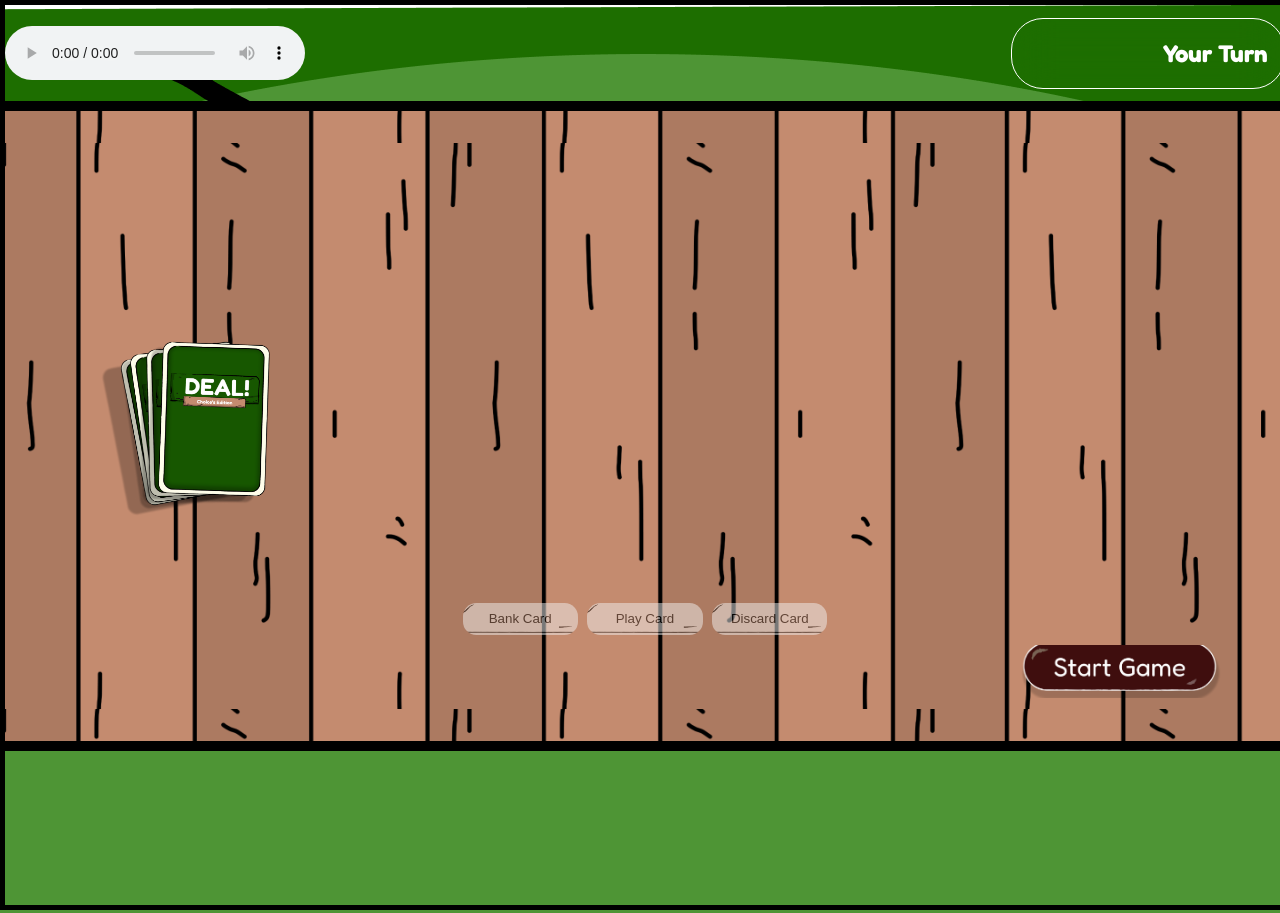
==== game.html @ fb62fb7c "project all over place lol, but eitehr wya, i added some sound effects" ====
<!DOCTYPE html>
<html lang="en">
<head>
    <meta charset="UTF-8">
    <meta name="viewport" content="width=device-width, initial-scale=1.0">
    <title>Document</title>
    <link rel="stylesheet" href="styles/style.css">
    <link rel="stylesheet" href="styles/animations.css">
    <link rel="stylesheet" href="styles/card.css">
</head>
<body>

<header>
  <audio id="myMusic" controls loop>
  <source src="./assets/music/zombiepop.mp3" type="audio/mpeg">
Your browser does not support the audio element.
</audio>


  <audio id="drawSound" controls style="display: none;">
  <source src="./assets/music/draw.mp3" type="audio/mpeg">
Your browser does not support the audio element.
</audio>

  <audio id="playSound" controls style="display: none;">
  <source src="./assets/music/play.mp3" type="audio/mpeg">
Your browser does not support the audio element.
</audio>
<!-- <button id="pause">
   <svg width="50" height="50" viewBox="0 0 165 159" fill="none" xmlns="http://www.w3.org/2000/svg">
<path fill-rule="evenodd" clip-rule="evenodd" d="M0.0474176 9.97415C0.0493301 4.48329 5.2744 0.0433863 11.7332 0.0414877L58.4626 0.0277511C64.9214 0.0258524 70.1434 4.46268 70.1415 9.95354L70.0931 148.963C70.0912 154.454 64.8661 158.893 58.4073 158.895L11.6779 158.909C10.1381 158.906 8.61443 158.646 7.19396 158.145C5.77349 157.644 4.48407 156.912 3.39943 155.99C2.31479 155.069 1.45619 153.975 0.872725 152.773C0.289256 151.571 -0.00764297 150.283 -0.000999512 148.983L0.0474176 9.97415ZM94.165 9.94648C94.1669 4.45562 99.392 0.0157194 105.851 0.0138208L152.58 8.41673e-05C159.039 -0.00181447 164.261 4.43501 164.259 9.92587L164.211 148.935C164.209 154.426 158.984 158.866 152.525 158.868L105.795 158.881C104.256 158.878 102.732 158.618 101.312 158.118C99.8911 157.617 98.6017 156.885 97.517 155.963C96.4324 155.041 95.5738 153.948 94.9903 152.745C94.4068 151.543 94.1099 150.255 94.1166 148.956L94.165 9.94648Z" fill="white"/>
</svg>

</button> -->

<article>
<button id="anim">animation test</button>

      <h1>Your Turn</h1>
   <p id="bank"></p>
</article>


</header>

<main>
 
   <!-- Deck of Cards -->
 <div id="deck">

 </div>
 
<!-- Action Cards -->
<section id="discard" style="width: 20%; height: 40%;">

</section>
<!-- <section class="bank"></section> -->

<section id="players_properties">
  <div class="properties" id="Computer">
           <!-- <div class="set"></div>  -->
  </div>
  
  <div class="properties" id="You"> 
       <!-- <div class="set"></div> -->
  </div>


</section>

<section id="ComputerHand" style="width: 70%; height: 15em;"></section>
<section id="hand"></section>

<div id="controls">  
  <button id="bankcard_btn" class="disabled">Bank Card</button>
  <button id="playcard_btn" class="disabled">Play Card</button>
  <button id="discard_btn" class="disabled">Discard Card</button>
  
</div>

<div style="position: absolute; right: 5%; bottom: 23%;">
    <button id="endturn_btn" class="disabled"></button>
    <button id="startgame_btn"></button>
</div>

</main>

                                    <!-- Displays and Popups -->

 <section class="overlay">
  <!-- background is the board -->
 
  <div style="position: relative; width: 100%; height: 100%;">
        <img class="screen" src="assets/screens/win.png" alt="">
        <div id="overview">
            <h1 style="font-size: 3em;">Overview</h1>
            <p>You won</p>
            <p>Turns taken:</p>

            <a href="index.html"><button id="home-btn"></button></a>
            <a href="game.html"><button id="play-btn"></button></a>
        </div>
  </div>
  
 <section class="overlay">
  <!-- background is the board -->

  <div style="position: relative; width: 100%; height: 100%;">
        <img class="screen" src="assets/screens/lose.png" alt="">
        <div id="overview">
            <h1 style="font-size: 3em;"><b>Overview</b></h1>
            <p>You won</p>
            <p>Turns taken:</p>

            <a href="index.html"><button id="home-btn"></button></a>
            <a href="game.html"><button id="play-btn"></button></a>
        </div>
  </div>

 </section>
<!--------------------------------------- Templates ---------------------------->


<template id="cardtemplate" >

    <div class="deckcard card">
         <div class="deckcard-inner">
            <img src="assets/backcard.png" alt="card" class="backcard deckcard-back">
            <div style="position: relative;" class="frontcard deckcard-front">
              <p class="value top">3</p>
              <p class="value bottom">3</p>

              <div class="header">

                <div class="header-main">
                  <h3 class="name">Ventor Avenue</h3>

                </div>
              </div>

              <div class="main">
                  <div class="sets">

                  </div>
                
                  <div class="rent flex-column">
                        <p class="value">1m</p>
                        <p class="value">3m</p>
                        <p class="value">5m</p>
                  </div>

                <!-- Action, Temp -->
                  <img src="" alt="" class="illustration">
                  <img style="z-index: 30;" src="" alt="" class="bottom">
                  <p class="description" style="z-index: 30;"></p>
              </div>

            </div>
        </div>
    </div>

</template>


<script type="module" src="script/script.js"></script>
<!-- <script>    alert("Hi There!, This is 'DEAL!', a digital rendition of monopoly deal's card game, the goal is to stay out of debt and complete two properties to win")
</script> -->
</body>
</html>
---- styles/style.css ----
@import url(https://fonts.googleapis.com/css?family=Fredoka:100,light);
/* General */
body{
    height: 100vh;
    position: relative;
    background-image: url('../assets/grassgreen.png');
    background-position: top;
    background-size: cover 100%;
    width:100%;
    background-repeat: no-repeat;
    row-gap: 1em;
    border: 5px solid black;
    font-family: 'Fredoka';

}

html,
body {
    margin: 0;
    padding: 0;
    width: 100%;
    height: 100%;
}

main{
    margin-top:50px;
    background-image: url('../assets/woodenboard.png');
    background-size: contain;
    background-repeat:repeat;
    background-position: center;
    height: 70%;
    width: 100%;
    z-index: 40;
    align-items: center;
}

main{
    display: flex;
    flex-direction: row;
    flex-wrap: nowrap;
    justify-content: space-evenly;
    border-top: 10px solid black;
    border-bottom: 10px solid black;
    margin: 0%;

}

main section{
    width: 35%;
    height: 100%;

}

header{
    position:sticky;
    top: 0%;
    width: 100%;
    height: 30%;
    padding: 2% 0%;

}


                                /* Control Buttons */

#controls{
    display: flex;
    flex-direction: row;
    width: 30%;
    position: absolute;
    left: 35%;
    bottom: 30%;
    justify-content: space-evenly;
}

#controls button{
    border-radius: 1em;
  box-shadow: 0px 5px #645f5f;
    background-size: 120% 150%;
    background-position: center;
    border: white 2px solid;
    background-image: url('../assets/components/buttons-bg.png');
    padding:0.5em;
    z-index: 10;
    width: 30%;
    cursor: pointer;
    
}

#controls button.disabled{
    opacity: 0.5;
    pointer-events: none;
    box-shadow: none;
    border-color: transparent;

}

#controls button.enabled{
    opacity: 1;
    border: black solid 2px;
    pointer-events:all;
}

#startgame_btn.disabled,
#endturn_btn{
    display: none;
}

#startgame_btn,
#endturn_btn{
    width: 15em;
     border: none;
    background-color: transparent;
    background-position: center;
    background-size: cover;
    cursor: pointer;

    transition: 0.3s ease-in-out;
    padding: 2em;
    border-radius: 1em;
}
#startgame_btn{
    background-image: url('../assets/components/startbg.png');
}
#endturn_btn{
    background-image: url('../assets/components/end-btn.png');

}

#endturn_btn.enabled{
    display: block;
}



#playcard_btn.enabled{
    color: white;
    border-color: white;
    background-color: #6b705c;
}

#bankcard_btn.enabled{
    background-color: #f6bd60;
}

#discard_btn.enabled{
    background-color: #D65A5A;
}

/* //onclick it should trasnform and scalle the card and stay there*/

.card.active{
    transform: scale(2);
    transform:translateY(2);
    justify-self: center;
    transition: transform 0.3s ease-in-out;
    transform-origin: center;
}
.card{
  background-color: transparent;
  width: 180px;
  height: 260px;
  perspective: 1000px; /* Remove this if you don't want the 3D effect */
  transition: ease-in-out 0.3s;
}


                                  /* Deck of Cards */
#deck{
    z-index: 50;
    height: 180px;
    width: 100px;
    position: relative;
    background-image: url('../assets/deckcards.png');
    background-size: contain;
    background-repeat: no-repeat;
    
    padding-left: 8%;
}

/* .deckcard-front img,
.deckcard-back img {
    width: 100%;
    height: 100%;
    object-fit: cover;
    top: exact px;
    left: exact px;
} */



                                       /* Hand of Cards */
#hand , #ComputerHand{
  display: flex;
  width: 60%;
  justify-content: center;

  height: max-content;
}

#ComputerHand{
    position: fixed;
    top: 5%;
    left: 15%;
    z-index: -10;
    display: flex;
    width: 30vw;
}

#ComputerHand .card{
width: 140px;
height: 240px;
}

#hand{
    margin-top: 20px;
  position: fixed;
  bottom: -20%;
}

#hand .deckcard {
  margin-left: -60px; /* overlap */
  transition: transform 0.3s;
}

/* first card shouldn't shift left */
#hand .deckcard:first-child {
  margin-left: 0;
}

/* nice hover effect */
#hand .deckcard:hover {
  transform: translateY(-100px) scale(1.2);
  z-index: 10;
}



                                    /* properties */

#players_properties{
    display: flex;
    flex-direction: column;
    flex-wrap: none;
    justify-content: space-between;
    height: 80%;
    align-self: flex-start;
}
.properties{
    max-width: 40vw;
    display: flex;
flex-direction: row;
flex-wrap: nowrap;
justify-content: end;
}

#Computer{
    transform: rotate(180deg);
}

.set{
    height: 5em;
    display: flex;
    justify-content: space-evenly;
    flex-direction: column;
    flex-wrap: nowrap;

    pointer-events: none;
}

.set .deckcard {
  margin-top: -60px; /* overlap */
  transition: transform 0.3s;
  pointer-events: none;
}

.set .deckcard.clickable {
  pointer-events: all;
  border: #645f5f solid 4px;
  /* -webkit-box-shadow:0px 0px 71px 6px  rgba(124, 32, 166, 0.74);
-moz-box-shadow: 0px 0px 71px 6px rgba(131, 36, 176, 0.74);
box-shadow: 0px 0px 71px 6px rgba(150, 36, 202, 0.74); */
}
.set.clickable{
  pointer-events: all;
  border: #ff0000 solid 4px;  
}
.set .deckcard.clicked{
  transform: translateY(30px) scale(1.5) rotate(180deg);

}

.set.clicked{
  transform: translateY(30px) scale(1.5) rotate(180deg);
}


                                 /* Header */

header{
    text-align: center;
    display: flex;
    flex-direction: row;
    justify-content: space-between;
    align-items: center;

    margin-top: 0%;
    width: 100%;
    height: 5vh;
    

    }

header #pause svg{
    width:50px;
    height:50px;
}

header button{
    background-color: transparent;
}


header article{
    text-wrap: nowrap;
    width:20%;
    text-align: end;
    padding-right: 1em;
    backdrop-filter: blur(20px);
    color: white;
    border-radius: 2em;
    border: white 1px solid;
}



/* Discard Pile */
#discard{
        transform: rotate(-20deg);
}

                                            /* Screens */

/* WIn Lose Screen */
.overlay{
    background-image: url('../assets/screens/image.png');
    background-size: 100%;
    background-position: top;
    border: black solid 4px;

    overflow: hidden;
    justify-content: space-around;
    transition: background-size 0.4s ease-in-out;
    width: 100%;
    height: 100vh;
    padding: 0%;
    position: absolute;
    top: 0%;
    left: 0%;
    z-index: -1;
    opacity: 0;
}

.overlay .screen,
.overlay #overview{
    position: absolute;
}

.screen{
    width: 100%;
    height: auto;
    left: -10%;
    top: -15%;

}

#overview{
    left: 3%;
    top: 7%;

    display: flex;
    flex-direction: column;
    row-gap: 0.2em;
    align-items: center;
    transform: translateY(40em);
    width: 36%;
    height: 85%;
    background-size: cover;
    background-repeat: no-repeat;
    background-image: url(/assets/components/overview-bg.png);
}

.overlay.show{
    z-index: 100;
    transition: opacity 0.4s ease 0.4s;
    opacity: 1;
    background-size: 180%;
}

.overlay.show #overview{
    transition:1.4s ease 1.6s;
    transform: none;
}

.overlay.show .screen{
    transition: opacity 1.4s ease 1.6s;
    left: 0%;
    top: 0%;
    opacity: 0;
}

#overview button{
     border: none;
    background-color: transparent;
    background-position: center;
    background-size: cover;
    cursor: pointer;
    width: 20em;
    height: 5em;
    transition: 0.3s ease-in-out;
}

#play-btn{
    background-image: url('/assets/components/play-btn.png');
}

#home-btn{
    background-image: url('/assets/components/home-btn.png');
}




/* Home Screen */
#home-bg{
    background-image: url('../assets/screens/load.png');
    background-position: center;
    background-size: cover;
    background-repeat: no-repeat;
    width: 100%;
    height: 100%;
}

#home-bg button{
    background-image: url('../assets/components/startbg.png');
    height: 10em;
    width: 35em;
}


#home-bg button{
     border: none;
    background-color: transparent;
    background-position: center;
    background-size: cover;
    cursor: pointer;
    position: absolute;
    bottom: 10%;
    left: 30%;
    transition: 0.3s ease-in-out;
}

#home-bg button:hover{
    transform: translateY(-20px);
    transition: 0.3s ease-in-out;
}



                                                        /* Mobile View */
@media (max-width: 600px) and (orientation: portrait) {


#home-bg{
    background-image: url('../assets/screens/load-mobile.png');
    background-position: center;
    background-size: fill;
}

#home-bg button{
    bottom: 40%;
    left: 5%;
    height: 8em;
    width: 90%;
}
/* 
#deck{
    transform: rotate(-90deg);
} */

#hand{
    margin-top: 20px;
  position: fixed;
  bottom: -5%;

}
#hand .deckcard {
  margin-left: -40px; /* overlap */
  transition: transform 0.3s;
}

#hand{
    flex-wrap: wrap;
    width: 100%;
    height: 30%;
    row-gap: -3em;
    padding: 0%;
}
.card{
  background-color: transparent;
  width: max-content;
  height:max-content;
  perspective: 1000px; /* Remove this if you don't want the 3D effect */
  transition: ease-in-out 0.3s;
}

#controls{
    left: 0%;
    width: 100%;
}

header article{
    width:40%;
}

article h1{
    font-size: 2em;
}

}


@media (max-width: 900px) and (orientation: landscape) {


.card{
  background-color: transparent;
  width: max-content;
  height:max-content;
  perspective: 1000px; /* Remove this if you don't want the 3D effect */
  transition: ease-in-out 0.3s;
}


#hand .deckcard {
  margin-left: -20px; /* overlap */
  transition: transform 0.3s;
}




}
---- styles/animations.css ----
/* ================= Base Card ================= */

#deck .deckcard {
  width: 120px;
  height: 180px;
  perspective: 1000px;
}

/* Inner flip container */
.deckcard-inner {
  width: 100%;
  height: 100%;
  position: relative;
  transform-style: preserve-3d;
  transition: transform 0.6s;
}

/* Front & Back */
.deckcard-front,
.deckcard-back {
  position: absolute;
  width: 100%;
  height: 100%;
  backface-visibility: hidden;
}

/* Back = visible first */
.deckcard-back {
  transform: rotateY(0deg);
}

/* Front hidden until flipped */
.deckcard-front {
  transform: rotateY(180deg);
}

/* ================= Flip ================= */


/* ================= Deck ================= */

.deckcard.on-deck {
  margin: 0 auto;
  cursor: pointer;
}

/* ================= Hand ================= */

/* Player hand - show fronts */
.deckcard.in-hand:not(.hidden-card) .deckcard-inner {
    transform: rotateY(180deg);
}

.deckcard.in-hand:not(.hidden-card) .deckcard-back {
    display: none;
}

/* Computer hand - keep backs showing */
.deckcard.in-hand.hidden-card .deckcard-inner {
    transform: rotateY(0deg);
}

.deckcard.in-hand.hidden-card .deckcard-back {
    display: block;
}

/* ================= Sets[properties,bank,action] ================= */

/* Always show front in hand */
.deckcard.in-set .deckcard-inner {
  transform: rotateY(180deg);

}

/* Hide back completely */
.deckcard.in-set .deckcard-back {
  display: none;
}

.deckcard.in-set .frontcard {
  width: auto;
  height: 100%;
  font-size: 0.3em;
}


.properties .deckcard {
  width: 20%;
  min-width: 85px;
  height: 120px;
  perspective: 1000px;
}

#discard .deckcard{
  width: 130px;
  height: 180px;
}

/* ================= Active ================= */

.deckcard.active {
  transform: translateY(-200px);
  z-index: 10;
}

/* ================= Zoom ================= */

.deckcard.zoomed {
  transform: scale(2);
  transition: transform 0.5s;
}


                          /* Animation- KeyFrames */

@keyframes myAnimation {

  25% {
  transform: translateX(30vw) scale(1.3) rotateY(180deg);
  }
  50% {
  transform: translateX(30vw) scale(1.3) rotateY(180deg);
  }
  80% {
  transform: translateX(30vw) scale(1.3) rotateY(180deg);
  }
  100% {
  transform: translateX(30vw) scale(1.3) rotateY(180deg);
  }
}


/* Apply Anims */

.deckcard.drawn .deckcard-inner {
  animation: myAnimation 1.5s 0.3s ease-in-out;

}

#anim{
  display: none;
  /* Animation button used for testing */
}
---- styles/card.css ----
/* Default look */
.deckcard {
  --fill-color: rgb(146, 123, 156); /* fallback */
}

.deckcard .stack,
.deckcard .header {
  fill: var(--fill-color);
}

/* Property colors */
.deckcard.brown { --fill-color: rgb(152, 152, 152); }
.deckcard.lightblue { --fill-color: lightblue; }
.deckcard.pink { --fill-color: pink; }
.deckcard.orange { --fill-color: orange; }
.deckcard.red { --fill-color: red; }
.deckcard.yellow { --fill-color: yellow; }
.deckcard.green { --fill-color: green; }
.deckcard.darkblue { --fill-color: darkblue; }

/* Special cards */
.deckcard.money { --fill-color: seagreen; }
.deckcard.action { --fill-color: rgb(156, 104, 104); }
/* Wildcard deckcard */
.deckcard.wildcard .header,
.deckcard.deckcard .stack,
.deckcard.deckcard .cardvalue{
    display: none;
}



/* Genegeral Card Styling */

.frontcard{
    background-image: url('../assets/card/base.png');
    background-size: cover;
    object-fit: cover;
    width: 14em;
    height: 21em;
    font-family: 'Fredoka';
    color: black;
    border-radius: 1em;

}

.frontcard .value{
    font-size: 3em;
    padding: 0%;
    margin: 0%;
    position: absolute;
}

.value.top{
    top: 0%;
    left: 5%;
}

.value.bottom{
    bottom: 0%;
    right: 10%;
}

.flex-column{
    display: flex;
    flex-direction: column;
    justify-content: space-evenly;
}

.header{

    position: absolute;
    top: 0%;
    width: 78%;
    right: 1%;
    height: 15%;
    z-index: 5;

}

.header .name{
    width: 100%;
    text-align: center;
    padding-left: 5%;
    z-index: 5;
    color: white;
    text-wrap: wrap;
     
}

#hand .name{
      font-size: clamp(1.2rem, 1vw, 3rem);   
  
}

/* Font size changes depending weither iys a property or action */

.header-main{
    position: relative;
    padding: 0%;
    margin: 0%;
    width: 95%;
    height: 100%;

}

.header svg{
  position: absolute;
  top: -14%;
  z-index: -1;
  right: 0%;
}

.frontcard .sets{
    position: absolute;
    height: 80%;
    left: 10%;
    bottom: -5%;
}

.frontcard svg{
  width: inherit;
  height: inherit;
  padding: 0%;
}

.frontcard .rent{
    position: absolute;
    height: 80%;
    right: 30%;
    bottom: 5%;
}

.rent .value{
    position: relative;
}

.frontcard .main{
    width: 100%;
    height: 100%;
    position: relative;
    margin: 0%;
    padding: 0%;


}
.frontcard .main-bg{
    position: absolute;
    width: 90%;
    top: -2%;
    left: 5%;

}

.main .illustration{
    width: 95%;
    position: absolute;
    left: 0%;
    top: 4%;
    z-index: 10;
}

.illustration.rent,
.illustration.money{
    width: 60%;
    height: auto;
    top: 20%;
    left: 20%;
}

.illustration.rent{
    padding: 2%;
    border: 4px solid;
border-radius: 100%;
    
}


.main .bottom{
    bottom: 8%;
    width: 90%;
    left: 5%;
    position: absolute;
}

.main .description{
    position: absolute;
    bottom: 10%;
    color: black;
    width: 70%;
    left: 10%;
}

.description.money{
    font-size: 4em;
    bottom: 0%;
    left: 20%;
}



@media (max-width: 900px) and (orientation: portrait) {
    .frontcard{
    width: 7em;
    height: 10.5em;
    margin-bottom: -60px;
    }
}

@media (max-width: 900px) and (orientation: landscape) {
    .frontcard{
    width: 7em;
    height: 10.5em;
    margin-bottom: 0px;
    }

}

@media(max-width:900px){
        .frontcard .value{
    font-size: 1em;
    }

    .main .description{
        font-size: 0.5em;
    }

    #hand .name{
        font-size: 0.7em;   
    
    }
}
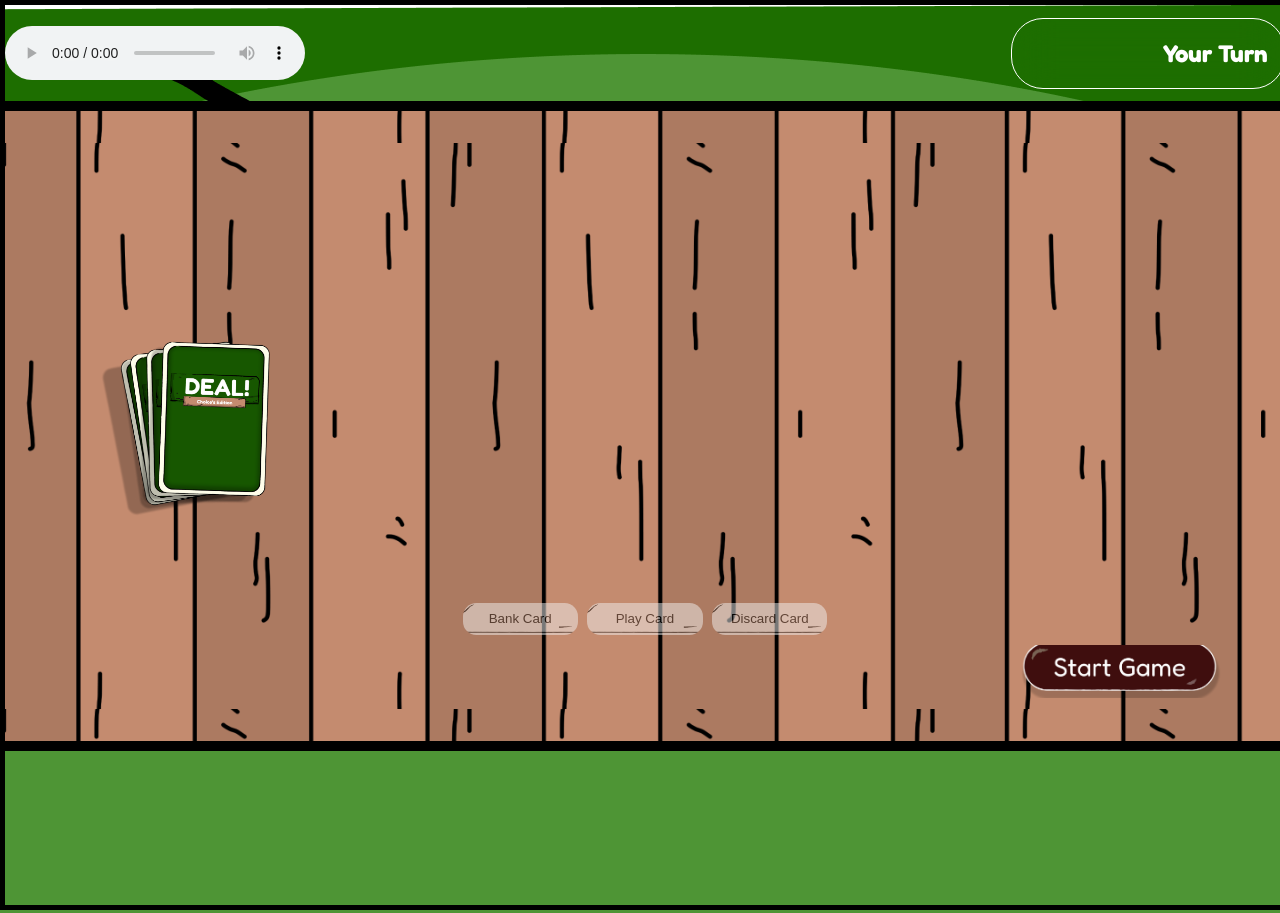
==== commit 7ac20d9d: "win conditions simplified-temp" ====
--- a/game.html
+++ b/game.html
@@ -94,8 +94,10 @@
         <img class="screen" src="assets/screens/win.png" alt="">
         <div id="overview">
             <h1 style="font-size: 3em;">Overview</h1>
-            <p>You won</p>
-            <p>Turns taken:</p>
+            <p>Winner: You</p>
+            <p id="turnstaken">Turns taken:</p>
+            <p id="gameduration">Turns taken:</p>
+            <p id="moneyearned">Turns taken:</p>
 
             <a href="index.html"><button id="home-btn"></button></a>
             <a href="game.html"><button id="play-btn"></button></a>
@@ -109,7 +111,7 @@
         <img class="screen" src="assets/screens/lose.png" alt="">
         <div id="overview">
             <h1 style="font-size: 3em;"><b>Overview</b></h1>
-            <p>You won</p>
+            <p>Winner:Computer</p>
             <p>Turns taken:</p>
 
             <a href="index.html"><button id="home-btn"></button></a>
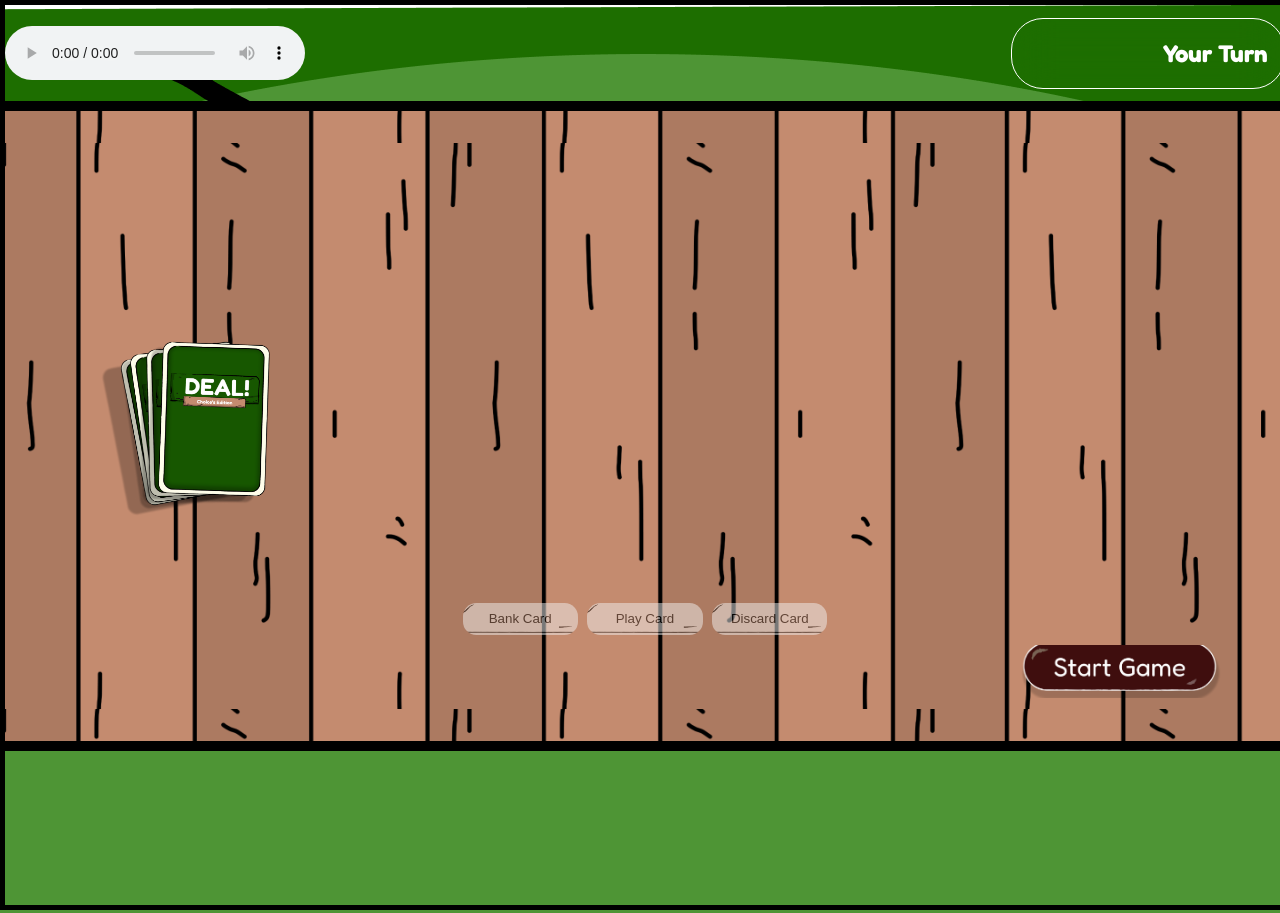
==== commit ad45ca4f: "win overview ammended" ====
--- a/game.html
+++ b/game.html
@@ -87,32 +87,35 @@
 
                                     <!-- Displays and Popups -->
 
- <section class="overlay">
+ <section id="win-overlay" class="overlay">
   <!-- background is the board -->
  
   <div style="position: relative; width: 100%; height: 100%;">
         <img class="screen" src="assets/screens/win.png" alt="">
         <div id="overview">
             <h1 style="font-size: 3em;">Overview</h1>
-            <p>Winner: You</p>
-            <p id="turnstaken">Turns taken:</p>
-            <p id="gameduration">Turns taken:</p>
-            <p id="moneyearned">Turns taken:</p>
+            <p class="winner-name">Winner: You</p>
+            <p class="turnstaken">Turns taken:</p>
+            <p class="game-duration">Game Duration</p>
+            <p class="moneyearned"></p>
 
             <a href="index.html"><button id="home-btn"></button></a>
             <a href="game.html"><button id="play-btn"></button></a>
         </div>
   </div>
+ </section>
   
- <section class="overlay">
+ <section id="lose-overlay" class="overlay">
   <!-- background is the board -->
 
   <div style="position: relative; width: 100%; height: 100%;">
         <img class="screen" src="assets/screens/lose.png" alt="">
         <div id="overview">
             <h1 style="font-size: 3em;"><b>Overview</b></h1>
-            <p>Winner:Computer</p>
-            <p>Turns taken:</p>
+            <p class="winner-name">Winner: Computer</p>
+            <p class="turnstaken"></p>
+            <p class="game-duration">Game Duration</p>
+            <p class="moneyearned"></p>
 
             <a href="index.html"><button id="home-btn"></button></a>
             <a href="game.html"><button id="play-btn"></button></a>
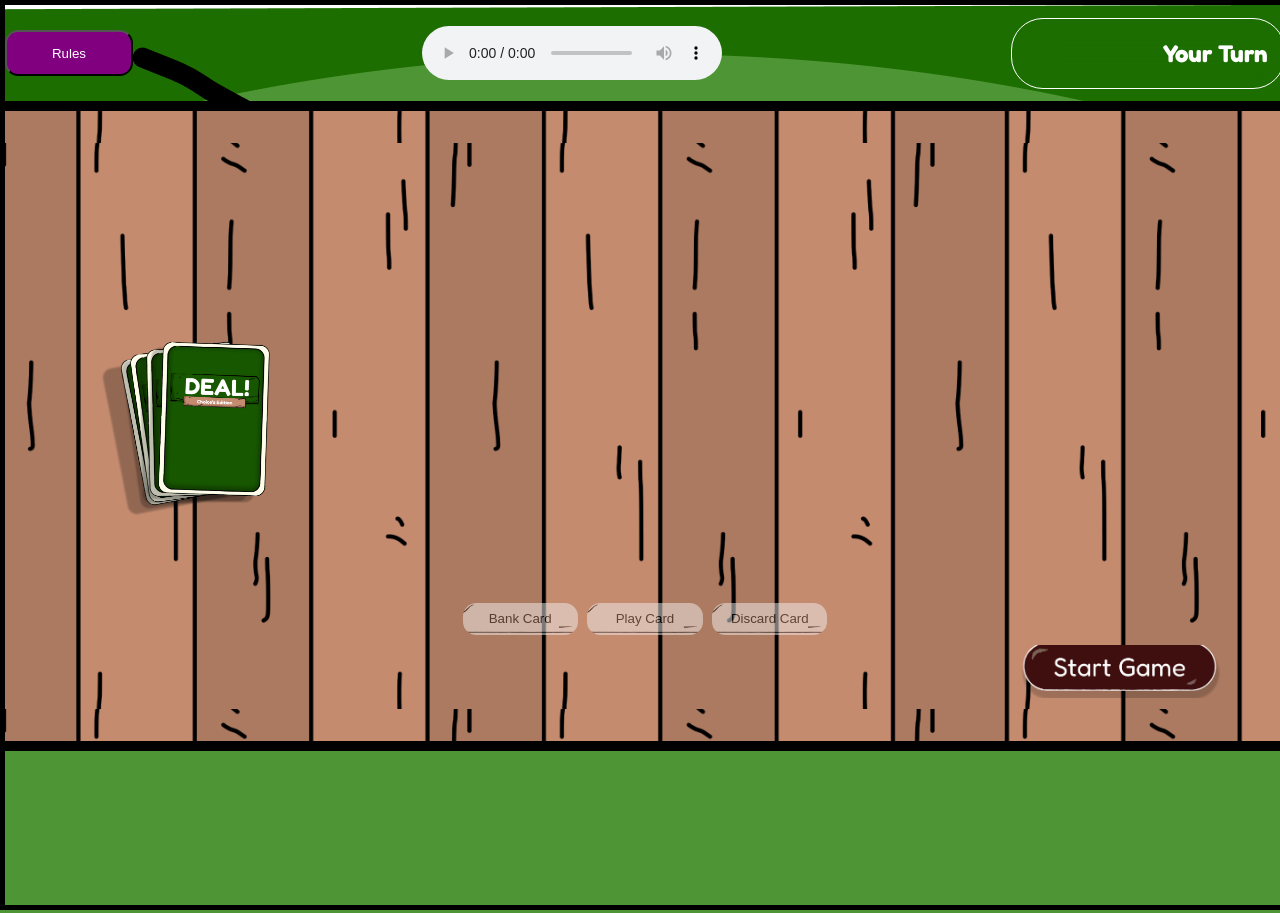
==== commit c1b02c34: "basic rules added, computer turn ammended and more logic applied, help from dev community -- agents " ====
--- a/game.html
+++ b/game.html
@@ -11,6 +11,29 @@
 <body>
 
 <header>
+<button command="show-modal" commandfor="my-dialog" id="rules-btn" >Rules</button>
+
+    <dialog id="my-dialog" style="background-color: transparent;">
+
+        <div class="tab">
+  <button commandfor="my-dialog" command="close">Close</button>
+
+          <button class="tablinks" onclick="openCity(event, 'General')">General</button>
+          <button class="tablinks" onclick="openCity(event, 'Cards')">Cards</button>
+        </div>
+
+        <!-- Tab content -->
+        <div id="General" class="tabcontent" style="display: block;">
+          <img src="/assets/rules.png" alt="" style="width: 80%;">
+
+        </div>
+
+        <div id="Cards" class="tabcontent">
+          <img src="/assets/rules-pg2.png" alt="" style="width: 80%;">
+
+        </div>
+    </dialog>
+
   <audio id="myMusic" controls loop>
   <source src="./assets/music/zombiepop.mp3" type="audio/mpeg">
 Your browser does not support the audio element.
@@ -167,6 +190,28 @@
 </template>
 
 
+<script>
+  function openCity(evt, cityName) {
+  // Declare all variables
+  var i, tabcontent, tablinks;
+
+  // Get all elements with class="tabcontent" and hide them
+  tabcontent = document.getElementsByClassName("tabcontent");
+  for (i = 0; i < tabcontent.length; i++) {
+    tabcontent[i].style.display = "none";
+  }
+
+  // Get all elements with class="tablinks" and remove the class "active"
+  tablinks = document.getElementsByClassName("tablinks");
+  for (i = 0; i < tablinks.length; i++) {
+    tablinks[i].className = tablinks[i].className.replace(" active", "");
+  }
+
+  // Show the current tab, and add an "active" class to the button that opened the tab
+  document.getElementById(cityName).style.display = "block";
+  evt.currentTarget.className += " active";
+}
+</script>
 <script type="module" src="script/script.js"></script>
 <!-- <script>    alert("Hi There!, This is 'DEAL!', a digital rendition of monopoly deal's card game, the goal is to stay out of debt and complete two properties to win")
 </script> -->
--- a/styles/style.css
+++ b/styles/style.css
@@ -60,6 +60,17 @@
 
 }
 
+.flex-row{
+    display: flex;
+    flex-direction: row;
+}
+
+footer a{
+    color: black;
+    font-size: x-large;
+    font-weight: bold;
+}
+
 
                                 /* Control Buttons */
 
@@ -332,6 +343,48 @@
     border: white 1px solid;
 }
 
+#rules-btn{
+    border-radius: 1em;
+    padding: 1em 0em;
+    background-color:purple;
+    color: white;
+    width: 10%;
+}
+
+.tab {
+  overflow: hidden;
+  border: 1px solid #ccc;
+  background-color: #f1f1f1;
+}
+
+/* Style the buttons that are used to open the tab content */
+.tab button {
+  background-color: inherit;
+  float: left;
+  border: none;
+  outline: none;
+  cursor: pointer;
+  padding: 14px 16px;
+  transition: 0.3s;
+}
+
+/* Change background color of buttons on hover */
+.tab button:hover {
+  background-color: #ddd;
+}
+
+/* Create an active/current tablink class */
+.tab button.active {
+  background-color: #ccc;
+}
+
+/* Style the tab content */
+.tabcontent {
+  display: none;
+  padding: 6px 12px;
+  border: 1px solid #ccc;
+  border-top: none;
+}
 
 
 /* Discard Pile */
@@ -387,7 +440,7 @@
     height: 85%;
     background-size: cover;
     background-repeat: no-repeat;
-    background-image: url(/assets/components/overview-bg.png);
+    background-image: url('../assets/components/overview-bg.png');
 }
 
 .overlay.show{
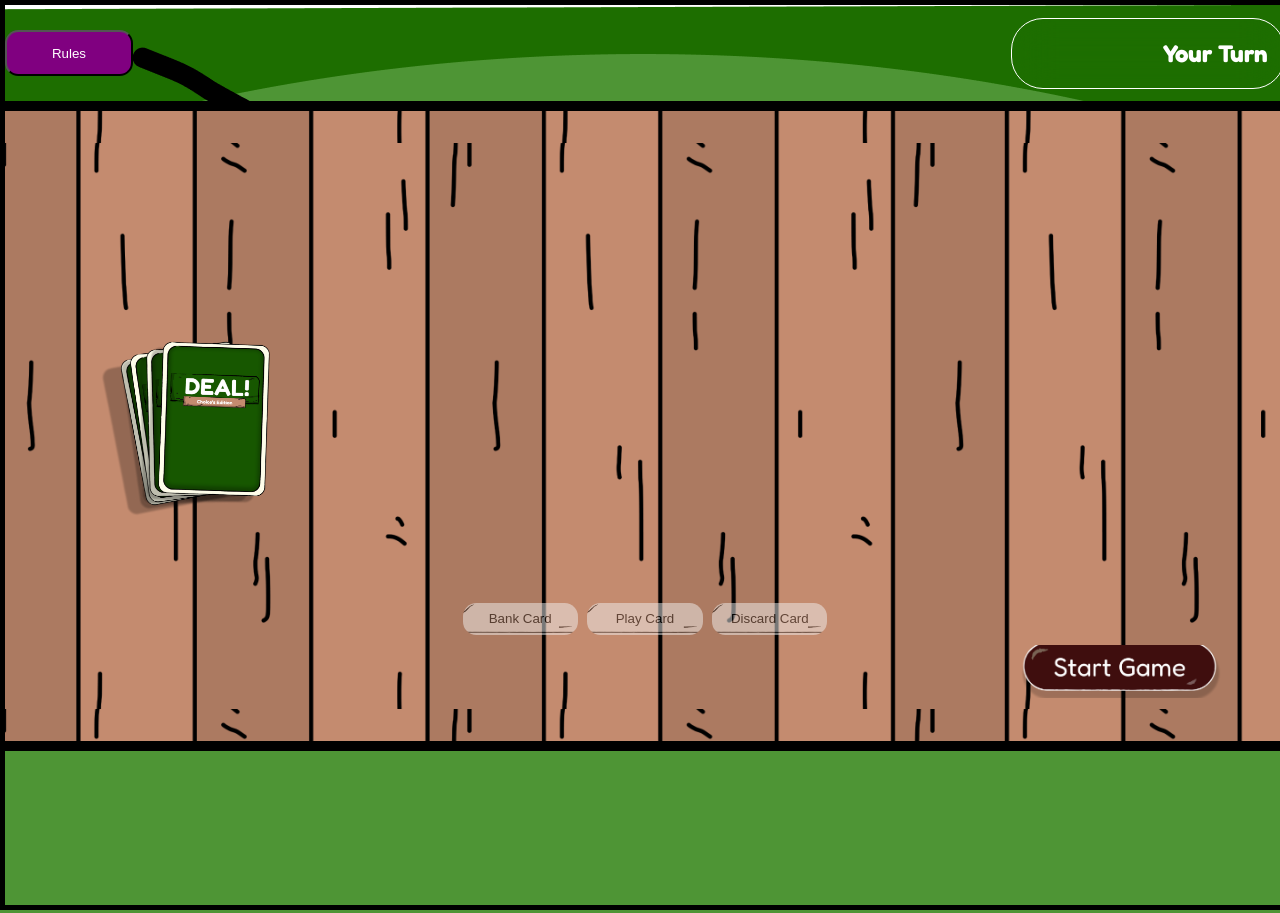
==== commit 1dbccfc1: "comment out music for now" ====
--- a/game.html
+++ b/game.html
@@ -34,10 +34,10 @@
         </div>
     </dialog>
 
-  <audio id="myMusic" controls loop>
+  <!-- <audio id="myMusic" controls loop>
   <source src="./assets/music/zombiepop.mp3" type="audio/mpeg">
 Your browser does not support the audio element.
-</audio>
+</audio> -->
 
 
   <audio id="drawSound" controls style="display: none;">
--- a/styles/style.css
+++ b/styles/style.css
@@ -474,11 +474,11 @@
 }
 
 #play-btn{
-    background-image: url('/assets/components/play-btn.png');
+    background-image: url('../assets/components/play-btn.png');
 }
 
 #home-btn{
-    background-image: url('/assets/components/home-btn.png');
+    background-image: url('../assets/components/home-btn.png');
 }
 
 
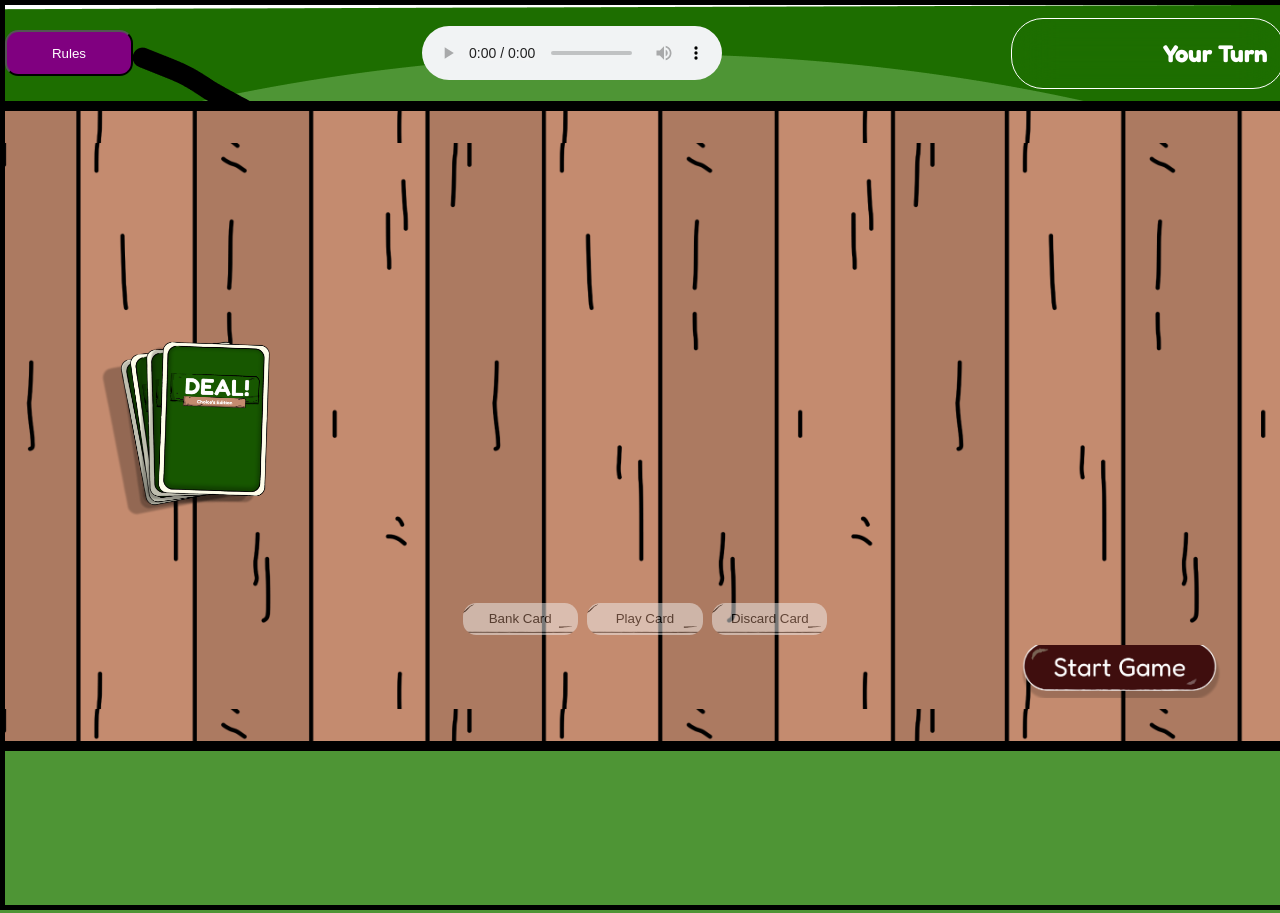
==== commit 9aedfe11: "nevermind" ====
--- a/game.html
+++ b/game.html
@@ -34,10 +34,10 @@
         </div>
     </dialog>
 
-  <!-- <audio id="myMusic" controls loop>
+  <audio id="myMusic" controls loop>
   <source src="./assets/music/zombiepop.mp3" type="audio/mpeg">
 Your browser does not support the audio element.
-</audio> -->
+</audio>
 
 
   <audio id="drawSound" controls style="display: none;">
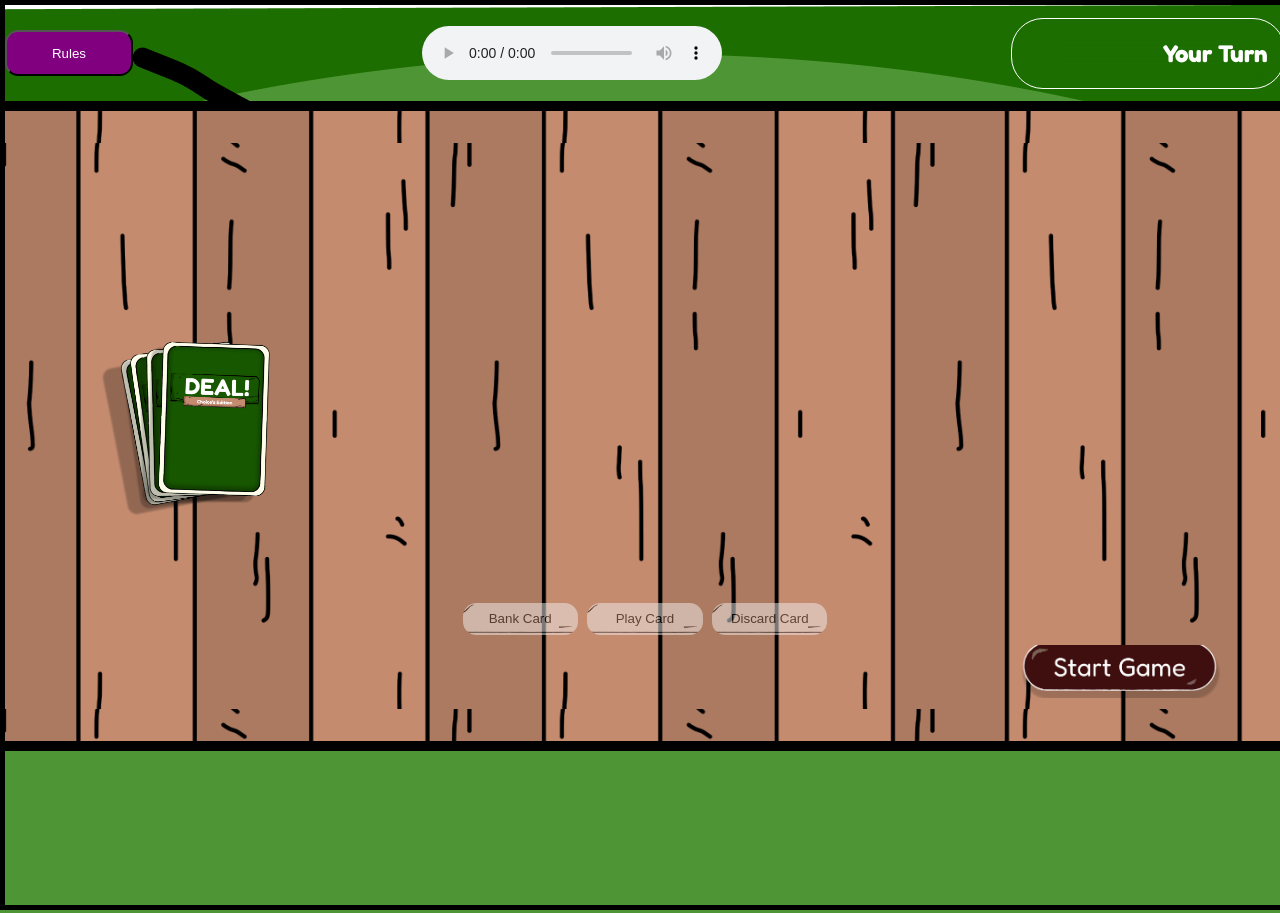
==== commit ad7bca8a: "rule images showing" ====
--- a/game.html
+++ b/game.html
@@ -24,12 +24,12 @@
 
         <!-- Tab content -->
         <div id="General" class="tabcontent" style="display: block;">
-          <img src="/assets/rules.png" alt="" style="width: 80%;">
+          <img src="./assets/rules.png" alt="" style="width: 80%;">
 
         </div>
 
         <div id="Cards" class="tabcontent">
-          <img src="/assets/rules-pg2.png" alt="" style="width: 80%;">
+          <img src="./assets/rules-pg2.png" alt="" style="width: 80%;">
 
         </div>
     </dialog>
